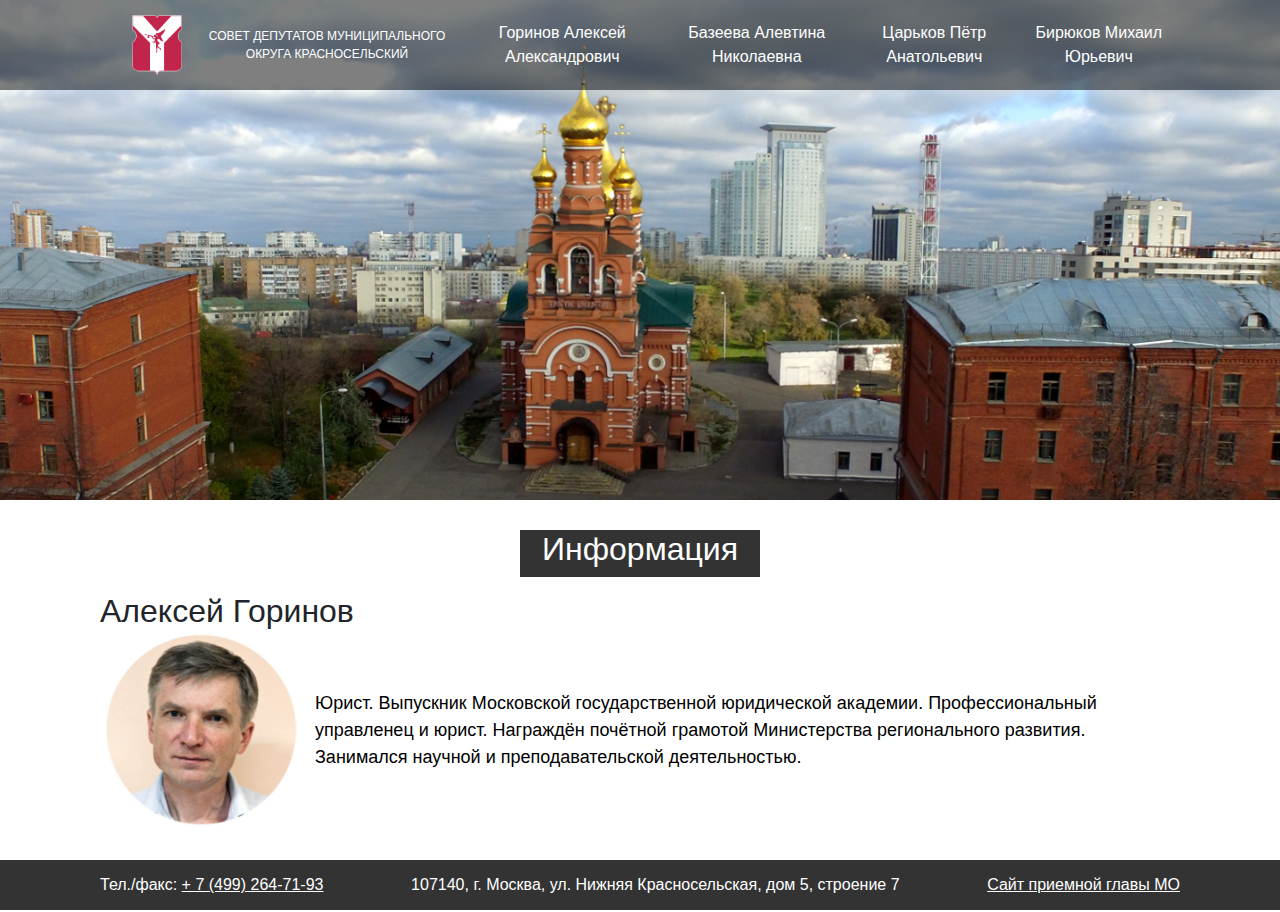
==== site1.html @ d94feb89 "Add files via upload" ====
<!DOCTYPE html>
<html lang="en">
<head>
    <meta charset="UTF-8">
    <meta http-equiv="X-UA-Compatible" content="IE=edge">
    <meta name="viewport" content="width=device-width, initial-scale=1.0">
    <link rel="stylesheet" href="css/bootstrap-reboot.min.css" />
    <link rel="stylesheet" href="css/style.min.css" />
    <title>Горинов Алексей Александрович</title>
</head>
<body>
    <header>
        <nav>
          <div class="container">
            <ul class="menu">
              <li class="menu__item">
                <div class="menu__logo">
                  <a href="index.html" class="menu__link_main"
                    ><img src="icon/logo.png" alt="logo" class="menu__img"
                  /></a>
                  <div class="menu__name">
                    <a href="index.html" class="menu__link_main"
                      >СОВЕТ ДЕПУТАТОВ МУНИЦИПАЛЬНОГО ОКРУГА КРАСНОСЕЛЬСКИЙ</a
                    >
                  </div>
                </div>
              </li>
              <li class="menu__item">
                <a href="site1.html" class="menu__link">Горинов Алексей Александрович</a>
              </li>
              <li class="menu__item">
                <a href="site2.html" class="menu__link">Базеева Алевтина Николаевна</a>
              </li>
              <li class="menu__item">
                <a href="site3.html" class="menu__link">Царьков Пётр Анатольевич</a>
              </li>
              <li class="menu__item">
                <a href="site4.html" class="menu_link">Бирюков Михаил Юрьевич</a>
              </li>
            </ul>
          </div>
        </nav>
        <div class="subheader">
          </div>
        </div>
      </header>
      <section class="about">
        <div class="container">
          <div class="header"><h2>Информация</h2></div>
          <h2 class="inform">Алексей Горинов</h2>
          <div class="about__wrapper">
            <img src="icon/Gorinov.png" alt="img">
            <div class="about__descr">Юрист. Выпускник Московской государственной юридической академии. Профессиональный управленец и юрист. Награждён почётной грамотой Министерства регионального развития. Занимался научной и преподавательской деятельностью.</div>
          </div>
        </div>
      </section>
      <footer>
        <div class="container">
          <div class="footer__wrapper">
            <div class="contacts">
              Тел./факс: <a href="tel:+74992647193">+ 7 (499) 264-71-93</a>
            </div>
            <div class="address">
              107140, г. Москва, ул. Нижняя Красносельская, дом 5, строение 7
            </div>
            <div class="footer__link"><a href="site6.html">Сайт приемной главы МО</a></div>
          </div>
        </div>
      </footer>
</body>
</html>
---- css/style.min.css ----
*{font-family:"Museo Sans Cyrl",sans-serif}.container{max-width:1140px;margin:0 auto;padding-left:30px;padding-right:30px}header{background:url(../img/background.jpg) center center/cover no-repeat;height:500px}nav{background:rgba(0,0,0,.5);height:90px}.menu{height:90px;display:flex;justify-content:space-between;align-items:center}.menu li{list-style-type:none}.menu__logo{display:flex;justify-content:space-between;align-items:center;width:330px}.menu__img{width:50px}.menu__img img{width:100%}.menu__name{width:270px;font-size:12px}.menu__name a{color:#fff;text-decoration:none}.menu__item a{display:block;color:#fff;text-decoration:none;text-align:center}.subheader__head{position:absolute;right:150px;margin-top:50px;width:600px}.subheader__text{font-size:18px;color:#fff}.subheader a{display:block;text-decoration:none;color:#f33;font-size:30px}.header,.header2,.header3{display:block;height:47px;background-color:rgba(0,0,0,.8);width:240px;margin:0 auto;text-align:center;color:#fff;margin-top:15px;margin-bottom:15px;font-size:36px}.header2{width:480px}h1{font-size:36px}.header3{width:480px}.info{background-color:#fff;padding:15px 10px}.info__history{margin-top:15px;font-size:18px;color:#000}.simvol__main{padding:15px 0;margin:0 auto;display:flex;justify-content:space-between;align-items:center;width:1000px}.simvol__item{width:33%}.simvol__item img{display:block;margin:0 auto}.simvol__descr{text-align:center}.simvol__text{font-size:18px;color:#000;margin-bottom:15px}.map{display:block;width:80%;margin:0 auto;margin-top:15px;margin-bottom:15px}footer{background-color:rgba(0,0,0,.8)}footer .footer__wrapper{height:50px;width:100%;display:flex;justify-content:space-between;align-items:center}footer .contacts{color:#fff}footer .contacts a{color:#fff}footer .address{color:#fff}footer .footer__link a{color:#fff}.attractions{padding:15px 0}.attractions__wrapper{width:1100px;display:flex;justify-content:space-between;align-items:flex-end}.attractions__item img{width:80%}.attractions__text{font-size:18px;color:#000}.attractions__text a{text-decoration:none;color:#c00;cursor:pointer}.contacts{padding:15px 0}.contacts__text{font-size:18px;color:#000}.contacts__text h2{font-size:24px}.contacts__subtext a{color:#c00;font-size:20px}.about{padding:15px 0;padding-bottom:30px}.about__wrapper{display:flex;justify-content:space-between;align-items:center}.about__descr{display:block;margin-left:15px;font-size:18px;color:#000}.about .inform{display:block;margin:0 auto}.reception{padding:15px 0}.reception__text{margin-top:30px;font-size:18px;color:#000}.reception img{display:block;margin:0 auto}
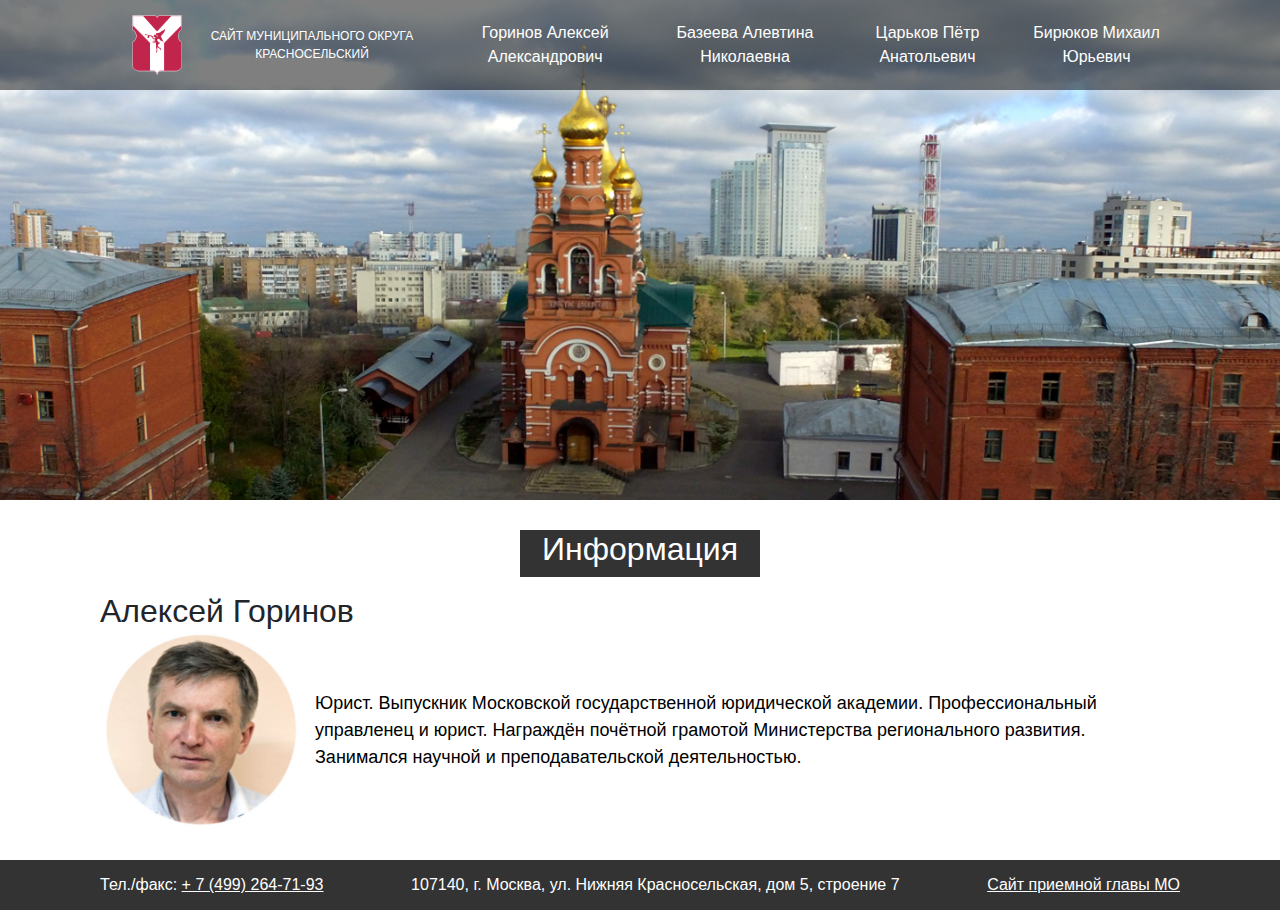
==== commit d654e151: "Update site1.html" ====
--- a/site1.html
+++ b/site1.html
@@ -20,7 +20,7 @@
                   /></a>
                   <div class="menu__name">
                     <a href="index.html" class="menu__link_main"
-                      >СОВЕТ ДЕПУТАТОВ МУНИЦИПАЛЬНОГО ОКРУГА КРАСНОСЕЛЬСКИЙ</a
+                      >САЙТ МУНИЦИПАЛЬНОГО ОКРУГА КРАСНОСЕЛЬСКИЙ</a
                     >
                   </div>
                 </div>
@@ -68,4 +68,4 @@
         </div>
       </footer>
 </body>
-</html>+</html>
--- a/css/style.min.css
+++ b/css/style.min.css
@@ -1 +1 @@
-*{font-family:"Museo Sans Cyrl",sans-serif}.container{max-width:1140px;margin:0 auto;padding-left:30px;padding-right:30px}header{background:url(../img/background.jpg) center center/cover no-repeat;height:500px}nav{background:rgba(0,0,0,.5);height:90px}.menu{height:90px;display:flex;justify-content:space-between;align-items:center}.menu li{list-style-type:none}.menu__logo{display:flex;justify-content:space-between;align-items:center;width:330px}.menu__img{width:50px}.menu__img img{width:100%}.menu__name{width:270px;font-size:12px}.menu__name a{color:#fff;text-decoration:none}.menu__item a{display:block;color:#fff;text-decoration:none;text-align:center}.subheader__head{position:absolute;right:150px;margin-top:50px;width:600px}.subheader__text{font-size:18px;color:#fff}.subheader a{display:block;text-decoration:none;color:#f33;font-size:30px}.header,.header2,.header3{display:block;height:47px;background-color:rgba(0,0,0,.8);width:240px;margin:0 auto;text-align:center;color:#fff;margin-top:15px;margin-bottom:15px;font-size:36px}.header2{width:480px}h1{font-size:36px}.header3{width:480px}.info{background-color:#fff;padding:15px 10px}.info__history{margin-top:15px;font-size:18px;color:#000}.simvol__main{padding:15px 0;margin:0 auto;display:flex;justify-content:space-between;align-items:center;width:1000px}.simvol__item{width:33%}.simvol__item img{display:block;margin:0 auto}.simvol__descr{text-align:center}.simvol__text{font-size:18px;color:#000;margin-bottom:15px}.map{display:block;width:80%;margin:0 auto;margin-top:15px;margin-bottom:15px}footer{background-color:rgba(0,0,0,.8)}footer .footer__wrapper{height:50px;width:100%;display:flex;justify-content:space-between;align-items:center}footer .contacts{color:#fff}footer .contacts a{color:#fff}footer .address{color:#fff}footer .footer__link a{color:#fff}.attractions{padding:15px 0}.attractions__wrapper{width:1100px;display:flex;justify-content:space-between;align-items:flex-end}.attractions__item img{width:80%}.attractions__text{font-size:18px;color:#000}.attractions__text a{text-decoration:none;color:#c00;cursor:pointer}.contacts{padding:15px 0}.contacts__text{font-size:18px;color:#000}.contacts__text h2{font-size:24px}.contacts__subtext a{color:#c00;font-size:20px}.about{padding:15px 0;padding-bottom:30px}.about__wrapper{display:flex;justify-content:space-between;align-items:center}.about__descr{display:block;margin-left:15px;font-size:18px;color:#000}.about .inform{display:block;margin:0 auto}.reception{padding:15px 0}.reception__text{margin-top:30px;font-size:18px;color:#000}.reception img{display:block;margin:0 auto}+*{font-family:"Museo Sans Cyrl",sans-serif}.container{max-width:1140px;margin:0 auto;padding-left:30px;padding-right:30px}header{background:url(../img/background.jpg) center center/cover no-repeat;height:500px}nav{background:rgba(0,0,0,.5);height:90px}.menu{height:90px;display:flex;justify-content:space-between;align-items:center}.menu li{list-style-type:none}.menu__logo{display:flex;justify-content:space-between;align-items:center;width:310px}.menu__img{width:50px}.menu__img img{width:100%}.menu__name{width:270px;font-size:12px}.menu__name a{color:#fff;text-decoration:none}.menu__item a{display:block;color:#fff;text-decoration:none;text-align:center}.subheader__head{position:absolute;right:150px;margin-top:50px;width:600px}.subheader__text{font-size:18px;color:#fff}.subheader a{display:block;text-decoration:none;color:#f33;font-size:30px}.header,.header2,.header3{display:block;height:47px;background-color:rgba(0,0,0,.8);width:240px;margin:0 auto;text-align:center;color:#fff;margin-top:15px;margin-bottom:15px;font-size:36px}.header2{width:480px}h1{font-size:36px}.header3{width:480px}.info{background-color:#fff;padding:15px 10px}.info__history{margin-top:15px;font-size:18px;color:#000}.simvol__main{padding:15px 0;margin:0 auto;display:flex;justify-content:space-between;align-items:center;width:1000px}.simvol__item{width:33%}.simvol__item img{display:block;margin:0 auto}.simvol__descr{text-align:center}.simvol__text{font-size:18px;color:#000;margin-bottom:15px}.map{display:block;width:80%;margin:0 auto;margin-top:15px;margin-bottom:15px}footer{background-color:rgba(0,0,0,.8)}footer .footer__wrapper{height:50px;width:100%;display:flex;justify-content:space-between;align-items:center}footer .contacts{color:#fff}footer .contacts a{color:#fff}footer .address{color:#fff}footer .footer__link a{color:#fff}.attractions{padding:15px 0}.attractions__wrapper{width:1100px;display:flex;justify-content:space-between;align-items:flex-end}.attractions__item img{width:80%}.attractions__text{font-size:18px;color:#000}.attractions__text a{text-decoration:none;color:#c00;cursor:pointer}.contacts{padding:15px 0}.contacts__text{font-size:18px;color:#000}.contacts__text h2{font-size:24px}.contacts__subtext a{color:#c00;font-size:20px}.about{padding:15px 0;padding-bottom:30px}.about__wrapper{display:flex;justify-content:space-between;align-items:center}.about__descr{display:block;margin-left:15px;font-size:18px;color:#000}.about .inform{display:block;margin:0 auto}.reception{padding:15px 0}.reception__text{margin-top:30px;font-size:18px;color:#000}.reception img{display:block;margin:0 auto}
